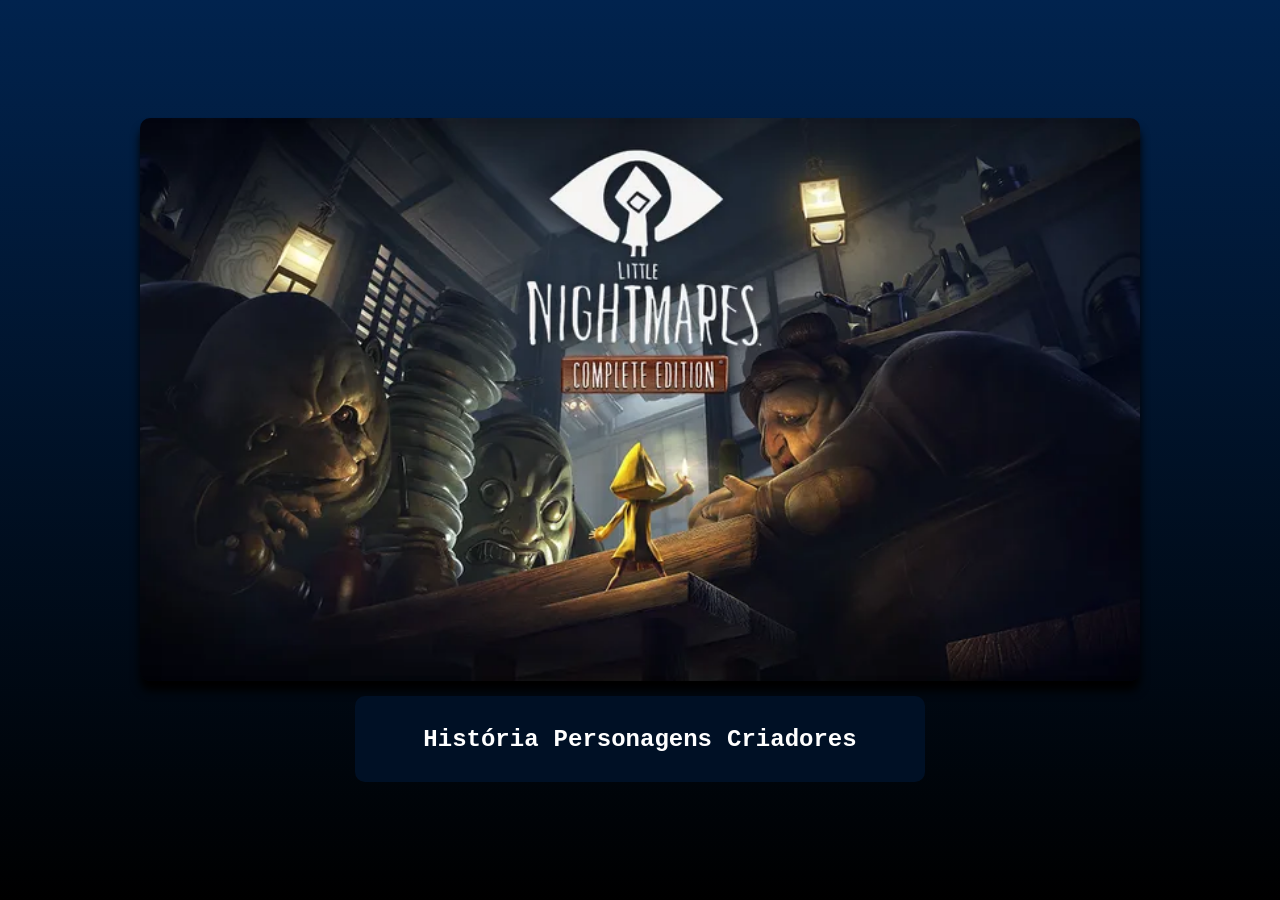
==== index.html @ d482018f "página inicial e história" ====
<!DOCTYPE html>
<html lang="pt-br">
<head>
    <meta charset="UTF-8">
    <meta name="viewport" content="width=device-width, initial-scale=1.0">
    <link rel="stylesheet" href="css/estilizacao.css">
    <link rel="stylesheet" href="css/pageone.css">
    <title>LN 1 Lore</title>
</head>
<body>

    <img src="img/background.png" alt="Little nightmares página inicial com os convidados e personagem ao centro." id="background">

    <div class="menu">
        <a id ="link" href="html/p.html"><h2 class="historia">História</h2></a>
        <a id ="link" href="html/p2.html"><h2 class="personagens">Personagens</h2></a>
        <a id ="link" href="html/p3.html"><h2 class="criadores">Criadores</h2></a>
    </div>

    <script src="javascript/pageone.js"></script>
</body>
</html>
---- css/estilizacao.css ----
body {
    background-image: linear-gradient(rgb(1, 35, 78),rgb(0, 0, 0));background-repeat: no-repeat; background-size:cover;
    display: flex;margin: 0; padding: 0; height: 100vh; flex-flow: column; 
}

h1 {
    font-family: 'Courier New', Courier, monospace; color: white; size:100px; position: fixed;
}
h2, h3 {
    font-family: 'Courier New', Courier, monospace; color: #ffffff; 
}
h4, h5, h6 {
    font-family: 'Courier New', Courier, monospace; color: rgb(0, 0, 0);
}
.link {
    text-decoration: none;
}
img {
    border-radius: 10px; box-shadow: rgb(0, 0, 0) 0px 10px 10px  ;
}

/* Base para criação dos botões voltar */
#Menu {
    text-decoration: none; margin: 15; max-width: 150px;border-radius: 10px;
    background-color: rgb(0, 16, 37); 
}
a, h2{
    text-decoration: none;justify-self: center;
}
a:hover{
    opacity: 0.5;
}
---- css/pageone.css ----
body{
    justify-content: center;align-items: center; gap: 15px;
}

#background{
    width: 100%;;max-width:1000px;height:auto;
}

.menu{
    width: 100%; max-width: 550px;height: auto; justify-content: center; display: flex; gap: 15px; padding: 10px; border-radius: 10px;flex-shrink: 1;
    background-color: rgb(0, 16, 37); 
}

.menu a {
  text-decoration: none;
}

.historia:hover, .personagens:hover, .criadores:hover{
    cursor:pointer; opacity: 0.5;
}

@media (max-width: 600px) {
    /* Adaptação para mobile da largura */
    .menu {
        width: 500px;
    }
}
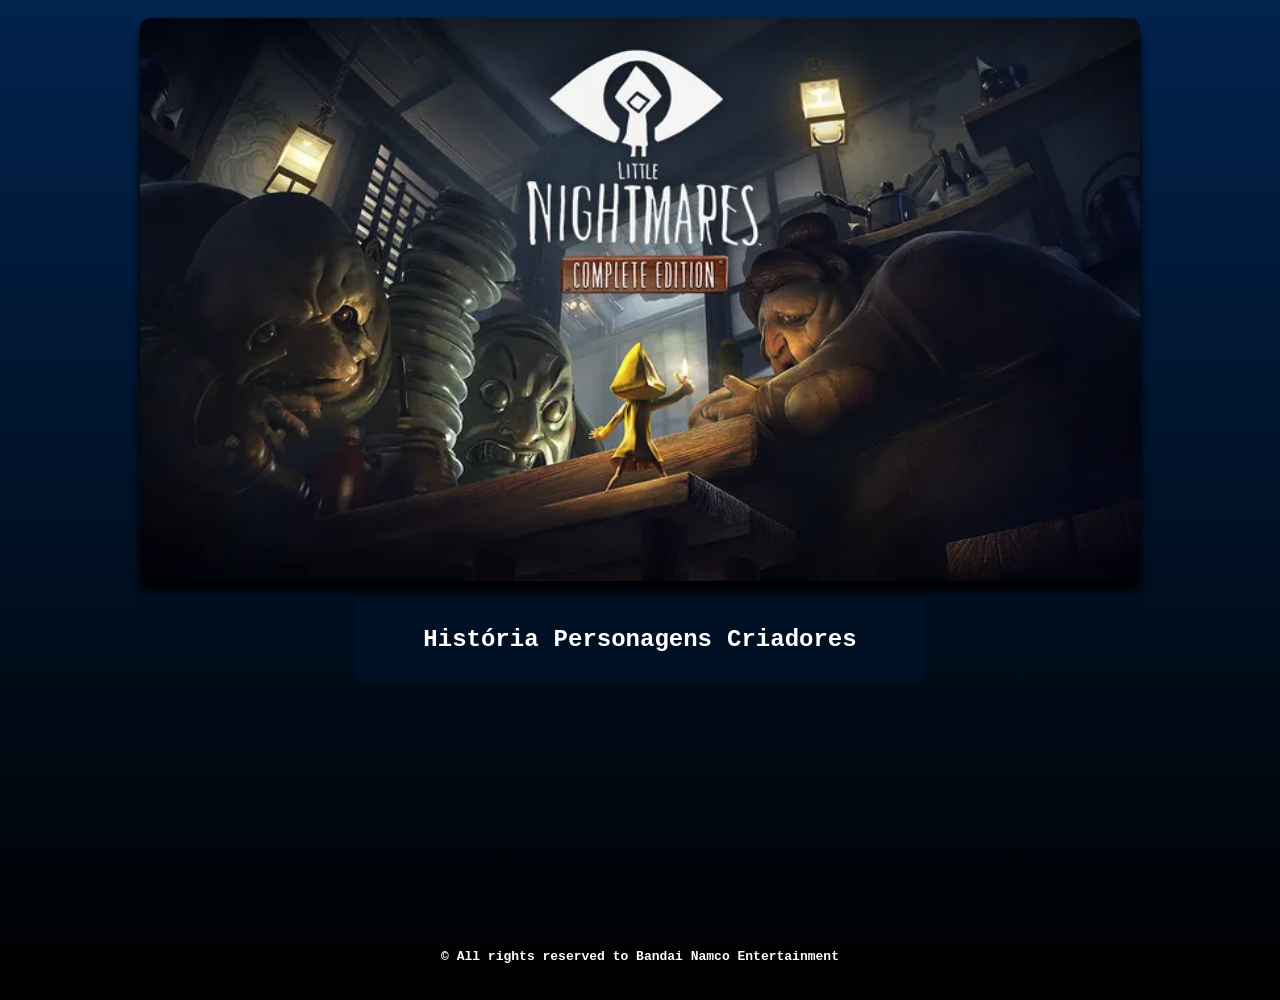
==== commit ef2d12a6: "Personagens e criadores Definido os textos e áudios" ====
--- a/index.html
+++ b/index.html
@@ -17,6 +17,9 @@
         <a id ="link" href="html/p3.html"><h2 class="criadores">Criadores</h2></a>
     </div>
 
-    <script src="javascript/pageone.js"></script>
+    <h3>© All rights reserved to Bandai Namco Entertainment</h3>
+
+    <script src="javascript/pageone.js">
+    </script>
 </body>
 </html>
--- a/css/pageone.css
+++ b/css/pageone.css
@@ -1,9 +1,9 @@
-body{
-    justify-content: center;align-items: center; gap: 15px;
+body {
+    justify-content: center;align-items: center; gap: 15px; height: 1000px;
 }
 
 #background{
-    width: 100%;;max-width:1000px;height:auto;
+    width: 100%;;max-width:1000px;height:auto;    margin-top: -300px;
 }
 
 .menu{
@@ -19,6 +19,10 @@
     cursor:pointer; opacity: 0.5;
 }
 
+h3{
+    margin-bottom: -900px; position: absolute; font-size:small;
+}
+
 @media (max-width: 600px) {
     /* Adaptação para mobile da largura */
     .menu {
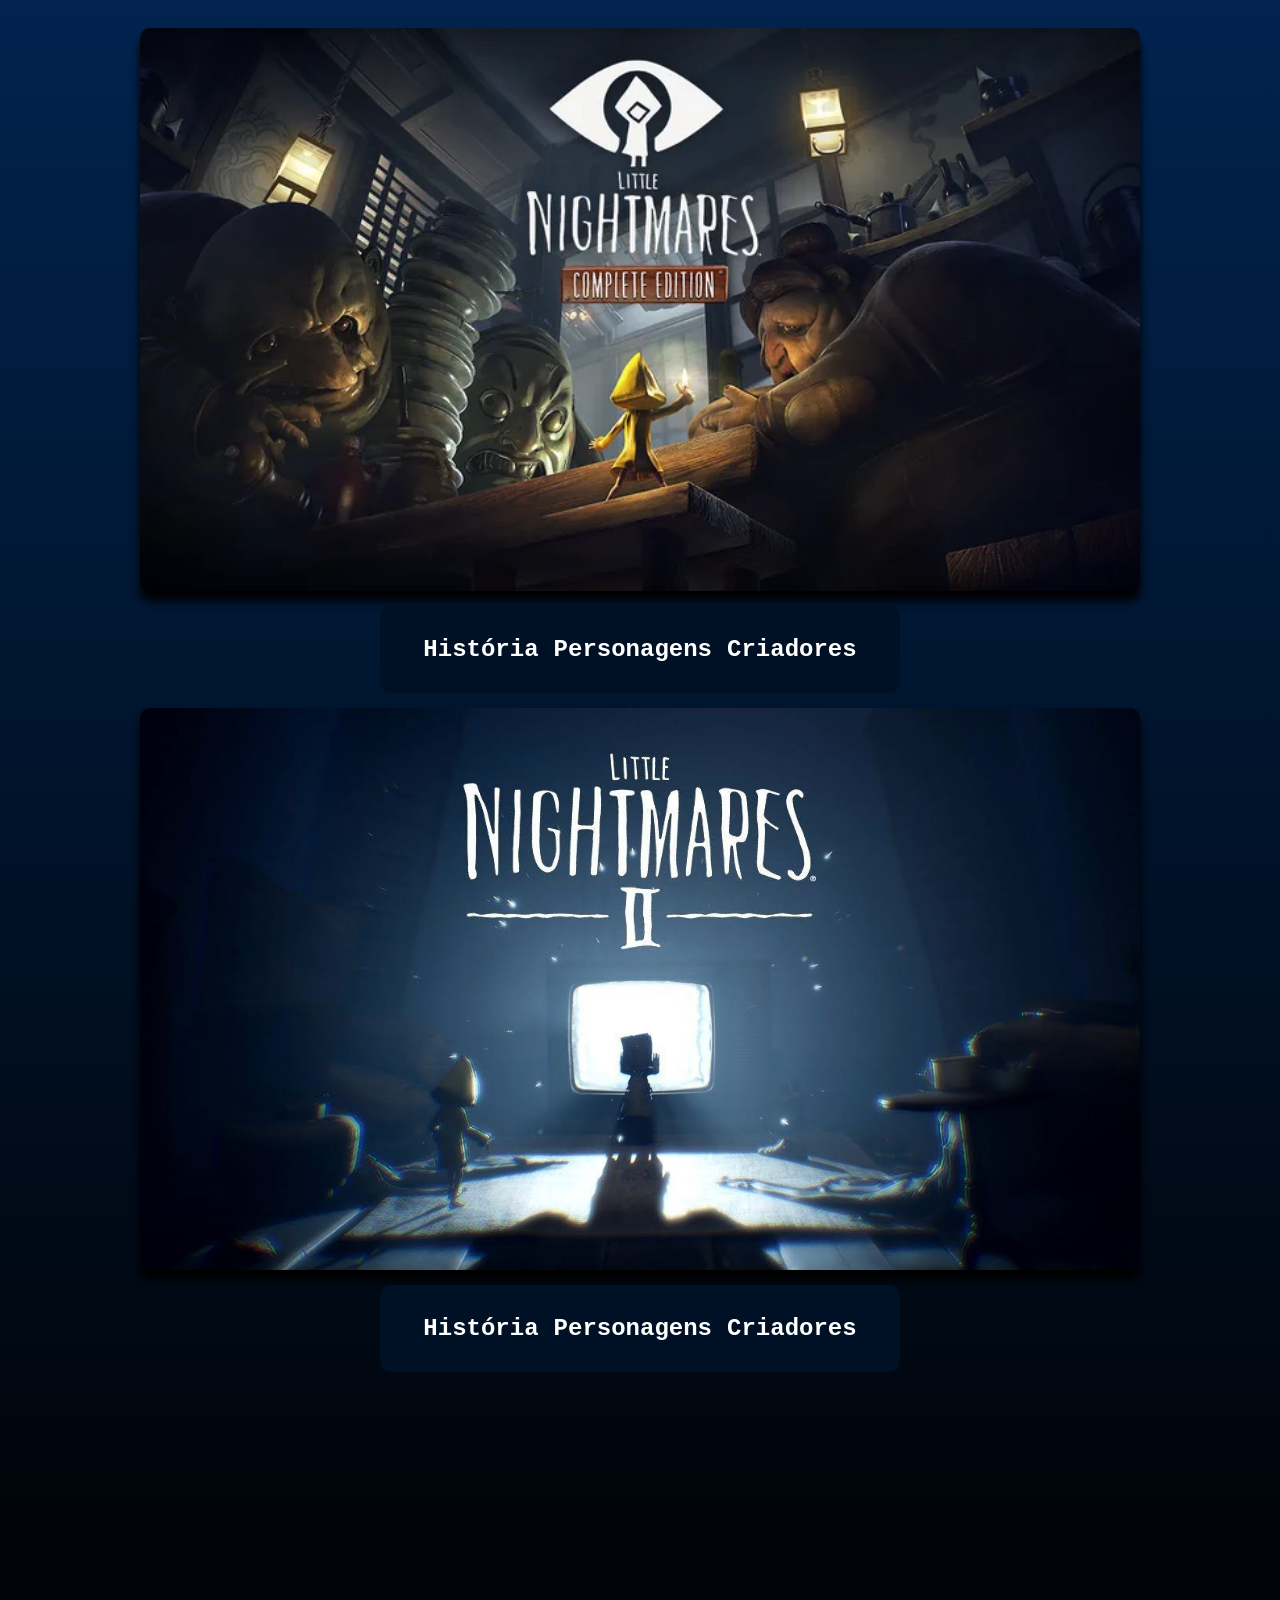
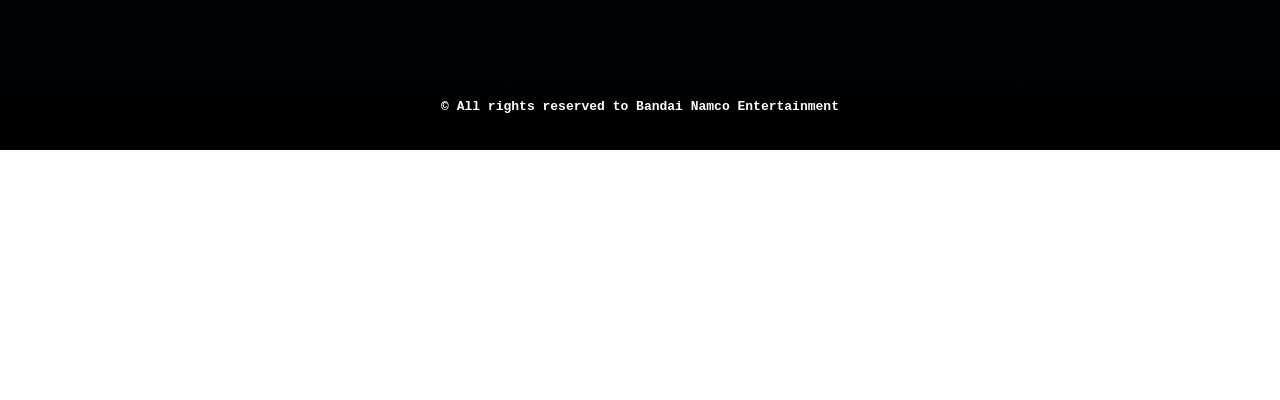
==== commit 1ec6d8e8: "remodelação da aba personagens" ====
--- a/index.html
+++ b/index.html
@@ -9,6 +9,7 @@
 </head>
 <body>
 
+    <!-- little nightmares 1 -->
     <img src="img/background.png" alt="Little nightmares página inicial com os convidados e personagem ao centro." id="background">
 
     <div class="menu">
@@ -17,6 +18,15 @@
         <a id ="link" href="html/p3.html"><h2 class="criadores">Criadores</h2></a>
     </div>
 
+    <!-- little nightmares 2 -->
+     <img src="img/background2.png" alt="Little nightmares página inicial com os convidados e personagem ao centro." id="background2">
+
+    <div class="menu2">
+        <a id ="link2" href="html/ln2_1.html"><h2 class="historia2">História</h2></a>
+        <a id ="link2" href="html/ln2_2.html"><h2 class="personagens2">Personagens</h2></a>
+        <a id ="link2" href="html/p3.html"><h2 class="criadores2">Criadores</h2></a>
+    </div>
+
     <h3>© All rights reserved to Bandai Namco Entertainment</h3>
 
     <script src="javascript/pageone.js">
--- a/css/estilizacao.css
+++ b/css/estilizacao.css
@@ -1,6 +1,6 @@
 body {
     background-image: linear-gradient(rgb(1, 35, 78),rgb(0, 0, 0));background-repeat: no-repeat; background-size:cover;
-    display: flex;margin: 0; padding: 0; height: 100vh; flex-flow: column; 
+    display: flex;margin: 0; padding: 0; height: 100vh; flex-flow: column; padding-left: 16px;padding-right: 16px;
 }
 
 h1 {
@@ -16,12 +16,12 @@
     text-decoration: none;
 }
 img {
-    border-radius: 10px; box-shadow: rgb(0, 0, 0) 0px 10px 10px  ;
+    border-radius: 10px; box-shadow: rgb(0, 0, 0) 0px 10px 10px;
 }
 
 /* Base para criação dos botões voltar */
 #Menu {
-    text-decoration: none; margin: 15; max-width: 150px;border-radius: 10px;
+    text-decoration: none; margin: 15px; max-width: 150px;border-radius: 10px;
     background-color: rgb(0, 16, 37); 
 }
 a, h2{
--- a/css/pageone.css
+++ b/css/pageone.css
@@ -1,13 +1,17 @@
 body {
-    justify-content: center;align-items: center; gap: 15px; height: 1000px;
+    justify-content: center;align-items: center; gap: 15px; height: 2000px; margin-top: -250px;
 }
 
 #background{
-    width: 100%;;max-width:1000px;height:auto;    margin-top: -300px;
+    width: 100%;;max-width:1000px;height:auto;margin-top: -100px;
 }
 
-.menu{
-    width: 100%; max-width: 550px;height: auto; justify-content: center; display: flex; gap: 15px; padding: 10px; border-radius: 10px;flex-shrink: 1;
+#background2{
+    width: 100%;;max-width:1000px;height:auto;
+}
+
+.menu, .menu2{
+    width: 100%; max-width: 500px;height: auto; justify-content: center; display: flex; gap: 15px; padding: 10px; border-radius: 10px;flex-shrink: 1;
     background-color: rgb(0, 16, 37); 
 }
 
@@ -20,7 +24,7 @@
 }
 
 h3{
-    margin-bottom: -900px; position: absolute; font-size:small;
+    margin-bottom: -1900px; position: absolute; font-size:small;
 }
 
 @media (max-width: 600px) {
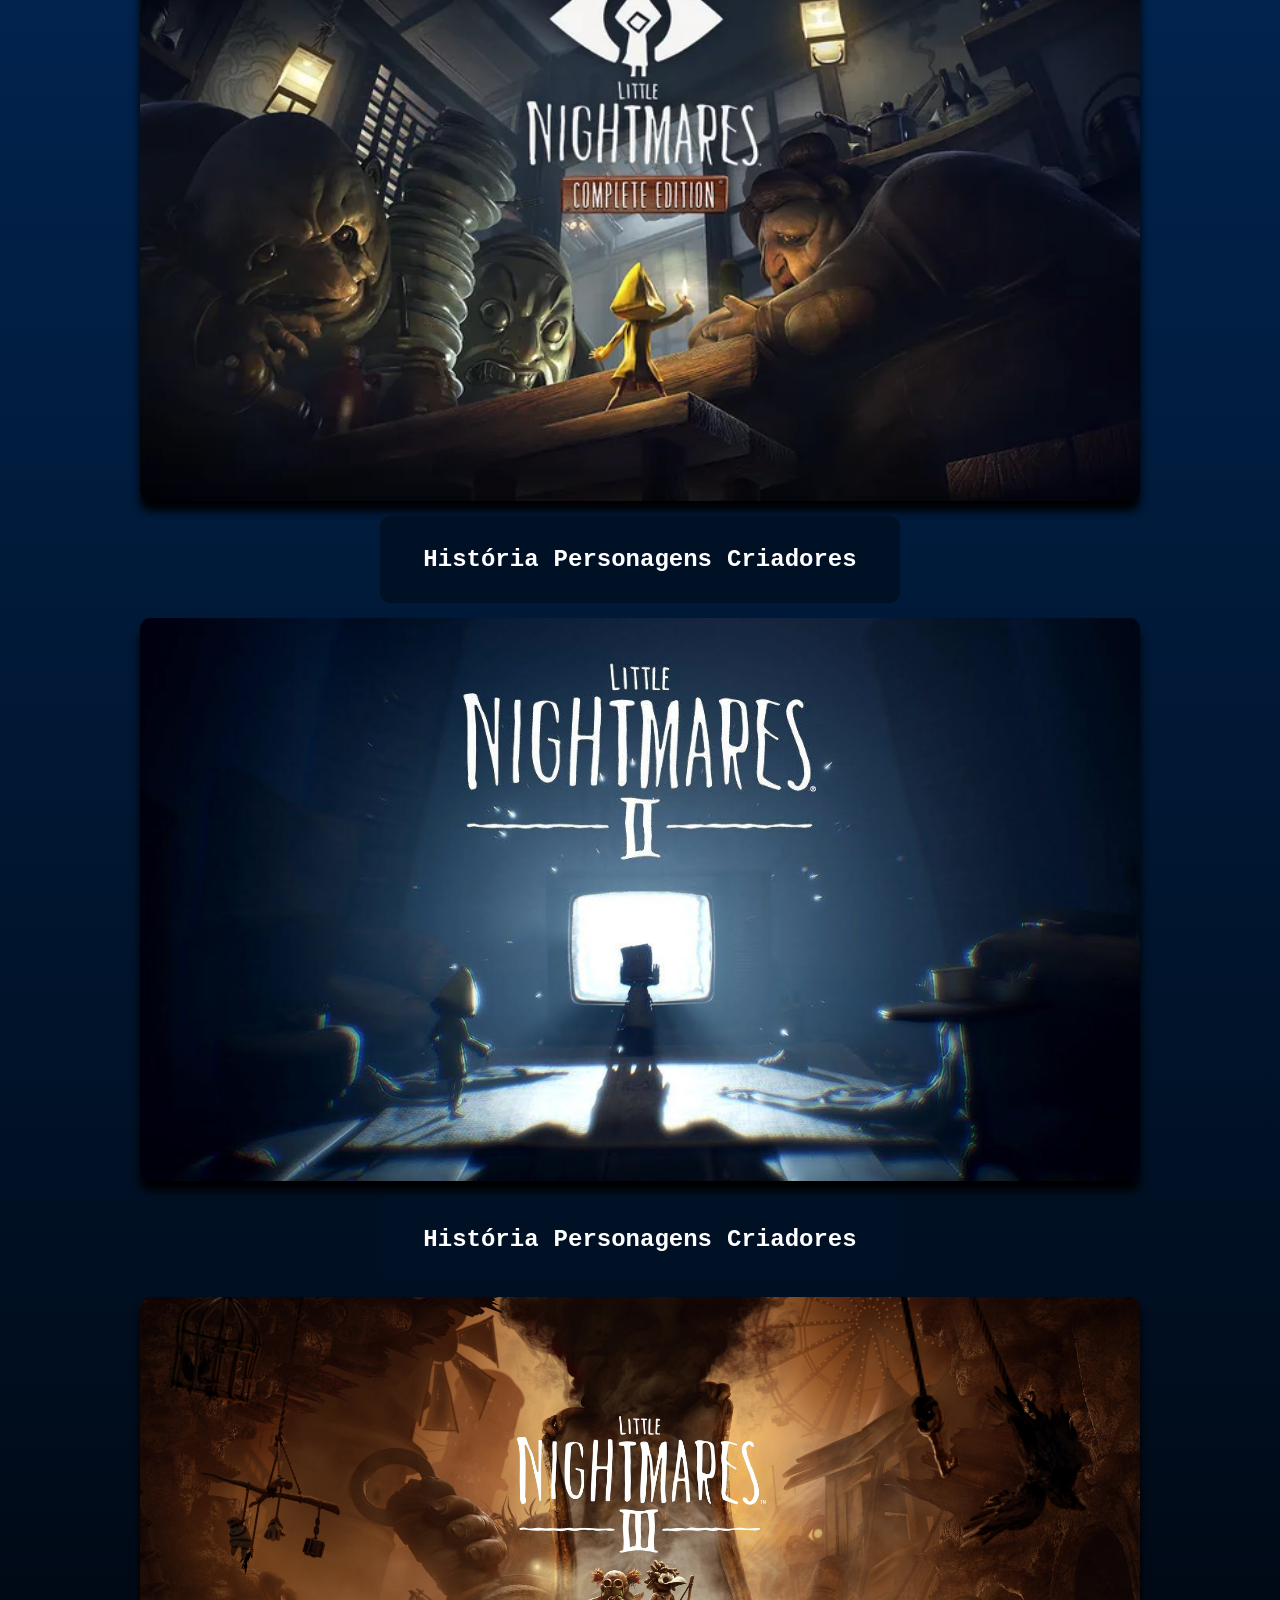
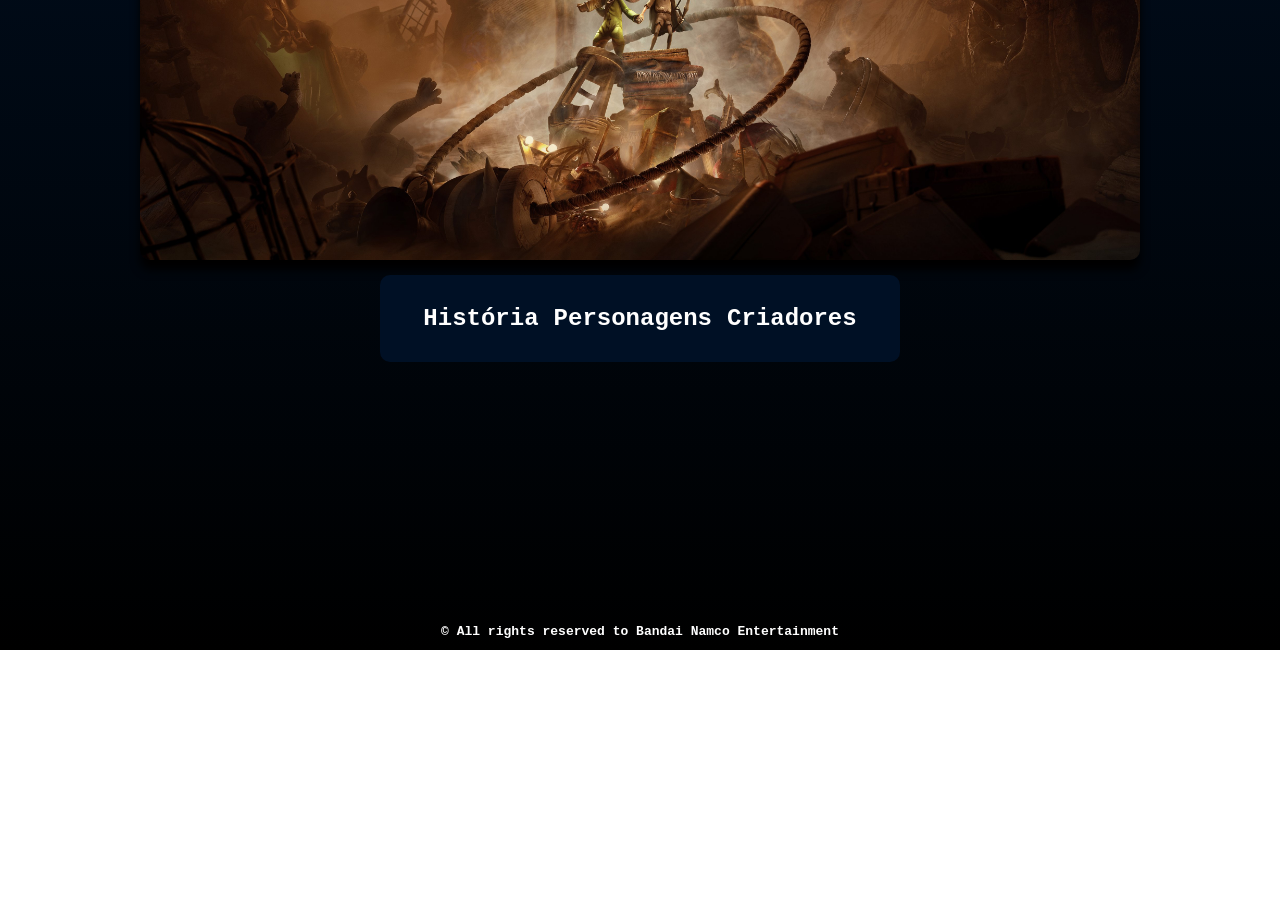
==== commit 17917220: "Finalizando o jogo 3" ====
--- a/index.html
+++ b/index.html
@@ -5,7 +5,7 @@
     <meta name="viewport" content="width=device-width, initial-scale=1.0">
     <link rel="stylesheet" href="css/estilizacao.css">
     <link rel="stylesheet" href="css/pageone.css">
-    <title>LN 1 Lore</title>
+    <title>LN Lore</title>
 </head>
 <body>
 
@@ -19,7 +19,7 @@
     </div>
 
     <!-- little nightmares 2 -->
-     <img src="img/background2.png" alt="Little nightmares página inicial com os convidados e personagem ao centro." id="background2">
+    <img src="img/background2.png" alt="Little nightmares página inicial com personagens ao centro e uma torre atrás." id="background2">
 
     <div class="menu2">
         <a id ="link2" href="html/ln2_1.html"><h2 class="historia2">História</h2></a>
@@ -27,6 +27,16 @@
         <a id ="link2" href="html/p3.html"><h2 class="criadores2">Criadores</h2></a>
     </div>
 
+    <!-- little nightmares 3 -->
+    <img src="img/background3.png" alt="Little nightmares página inicial com os personagem ao centro de mãos dadas em um ambiente deserto." id="background3">
+
+    <div class="menu2">
+        <a id ="link3" href="html/ln3_1.html"><h2 class="historia3">História</h2></a>
+        <a id ="link3" href="html/ln3_2.html"><h2 class="personagens3">Personagens</h2></a>
+        <a id ="link3" href="html/ln3_3.html"><h2 class="criadores3">Criadores</h2></a>
+    </div>
+
+
     <h3>© All rights reserved to Bandai Namco Entertainment</h3>
 
     <script src="javascript/pageone.js">
--- a/css/pageone.css
+++ b/css/pageone.css
@@ -1,13 +1,13 @@
 body {
-    justify-content: center;align-items: center; gap: 15px; height: 2000px; margin-top: -250px;
+    justify-content: center;align-items: center; gap: 15px; height: 2500px; margin-top: -250px;
 }
 
 #background{
     width: 100%;;max-width:1000px;height:auto;margin-top: -100px;
 }
 
-#background2{
-    width: 100%;;max-width:1000px;height:auto;
+#background2, #background3{
+    width: 100%;max-width:1000px;height:auto;
 }
 
 .menu, .menu2{
@@ -24,7 +24,7 @@
 }
 
 h3{
-    margin-bottom: -1900px; position: absolute; font-size:small;
+    margin-bottom: -2450px; position: absolute; font-size:small;
 }
 
 @media (max-width: 600px) {
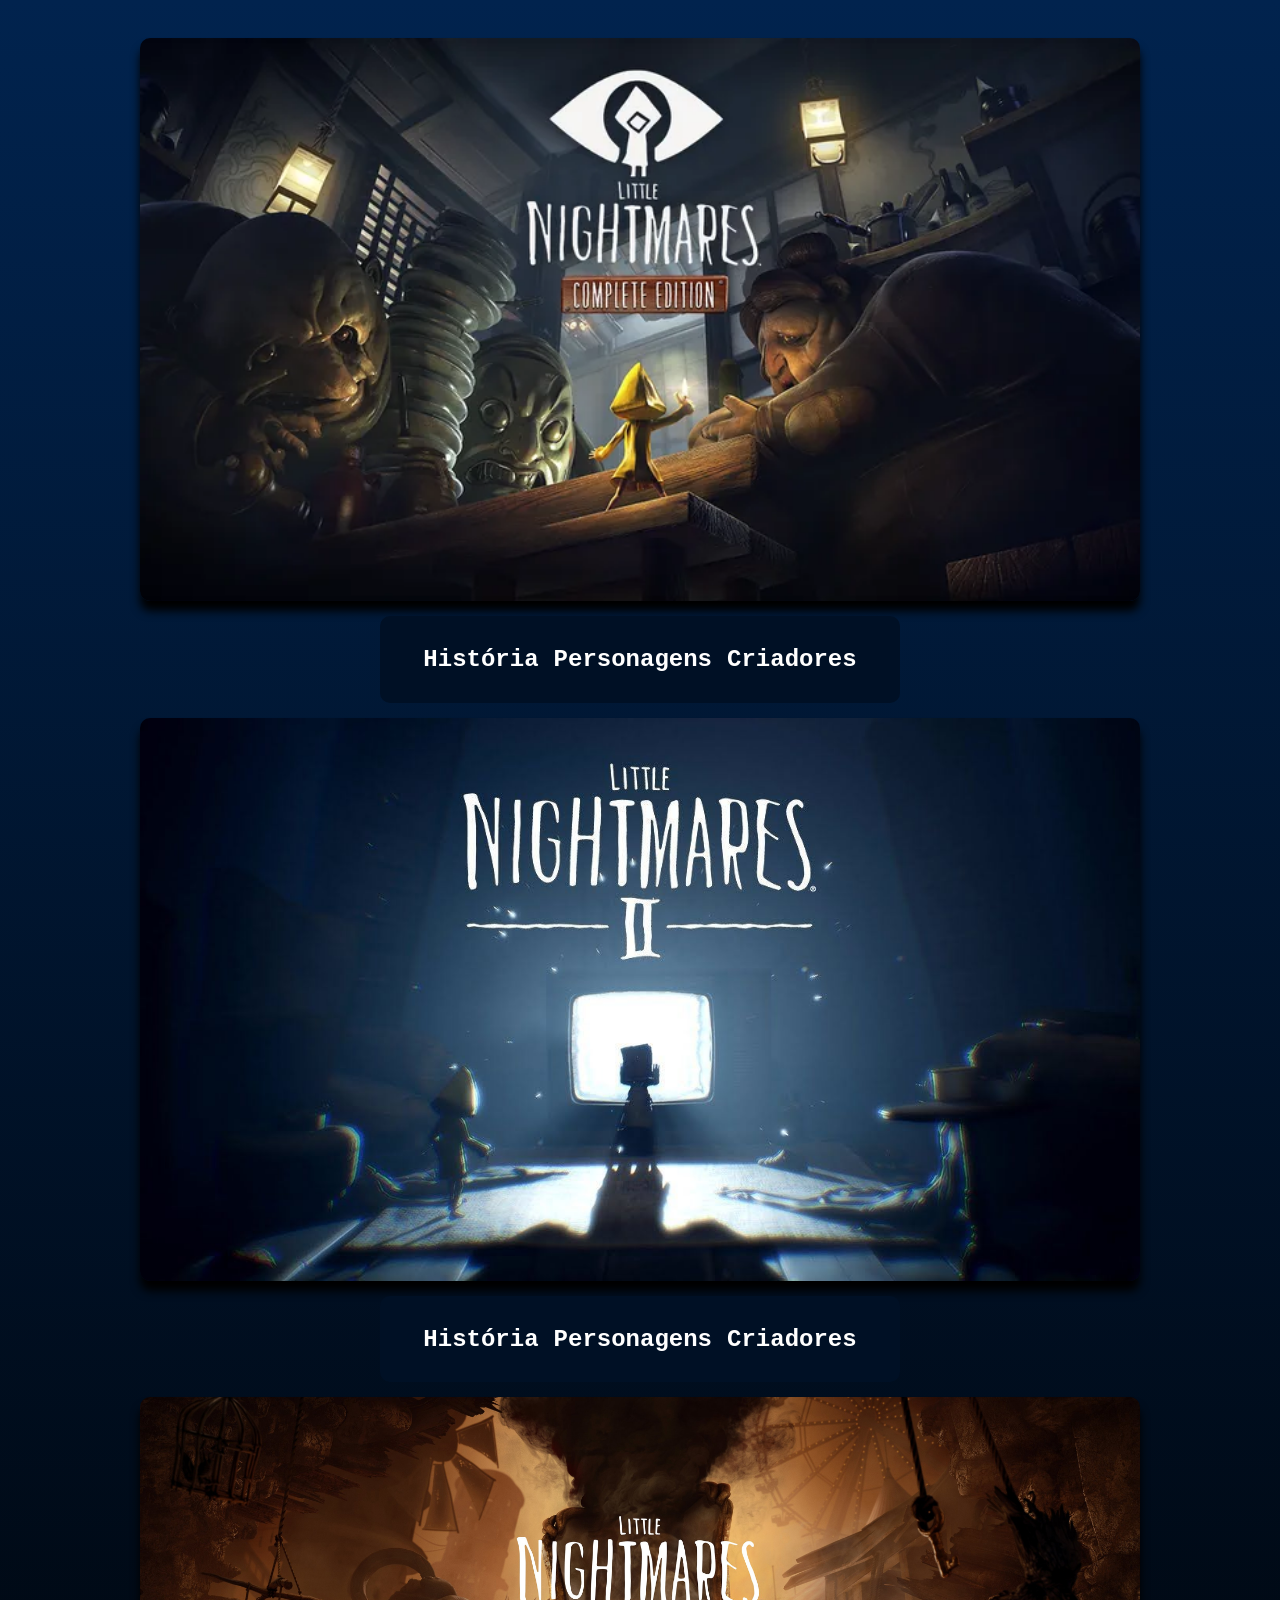
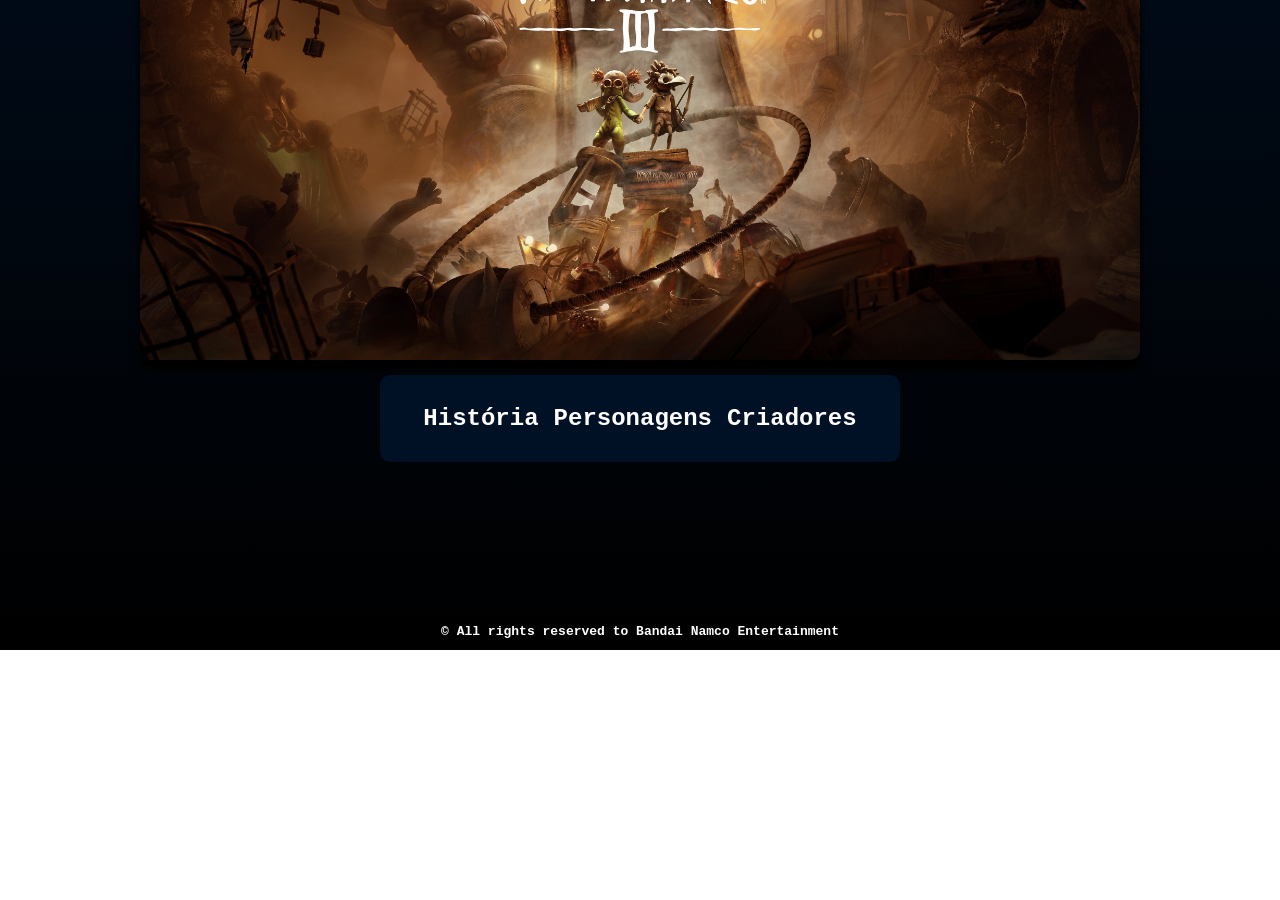
==== commit 1fa68975: "Finalizado" ====
--- a/index.html
+++ b/index.html
@@ -8,7 +8,7 @@
     <title>LN Lore</title>
 </head>
 <body>
-
+    
     <!-- little nightmares 1 -->
     <img src="img/background.png" alt="Little nightmares página inicial com os convidados e personagem ao centro." id="background">
 
--- a/css/estilizacao.css
+++ b/css/estilizacao.css
@@ -29,4 +29,4 @@
 }
 a:hover{
     opacity: 0.5;
-}+}
--- a/css/pageone.css
+++ b/css/pageone.css
@@ -3,7 +3,7 @@
 }
 
 #background{
-    width: 100%;;max-width:1000px;height:auto;margin-top: -100px;
+    width: 100%;;max-width:1000px;height:auto;margin-top: 100px;
 }
 
 #background2, #background3{
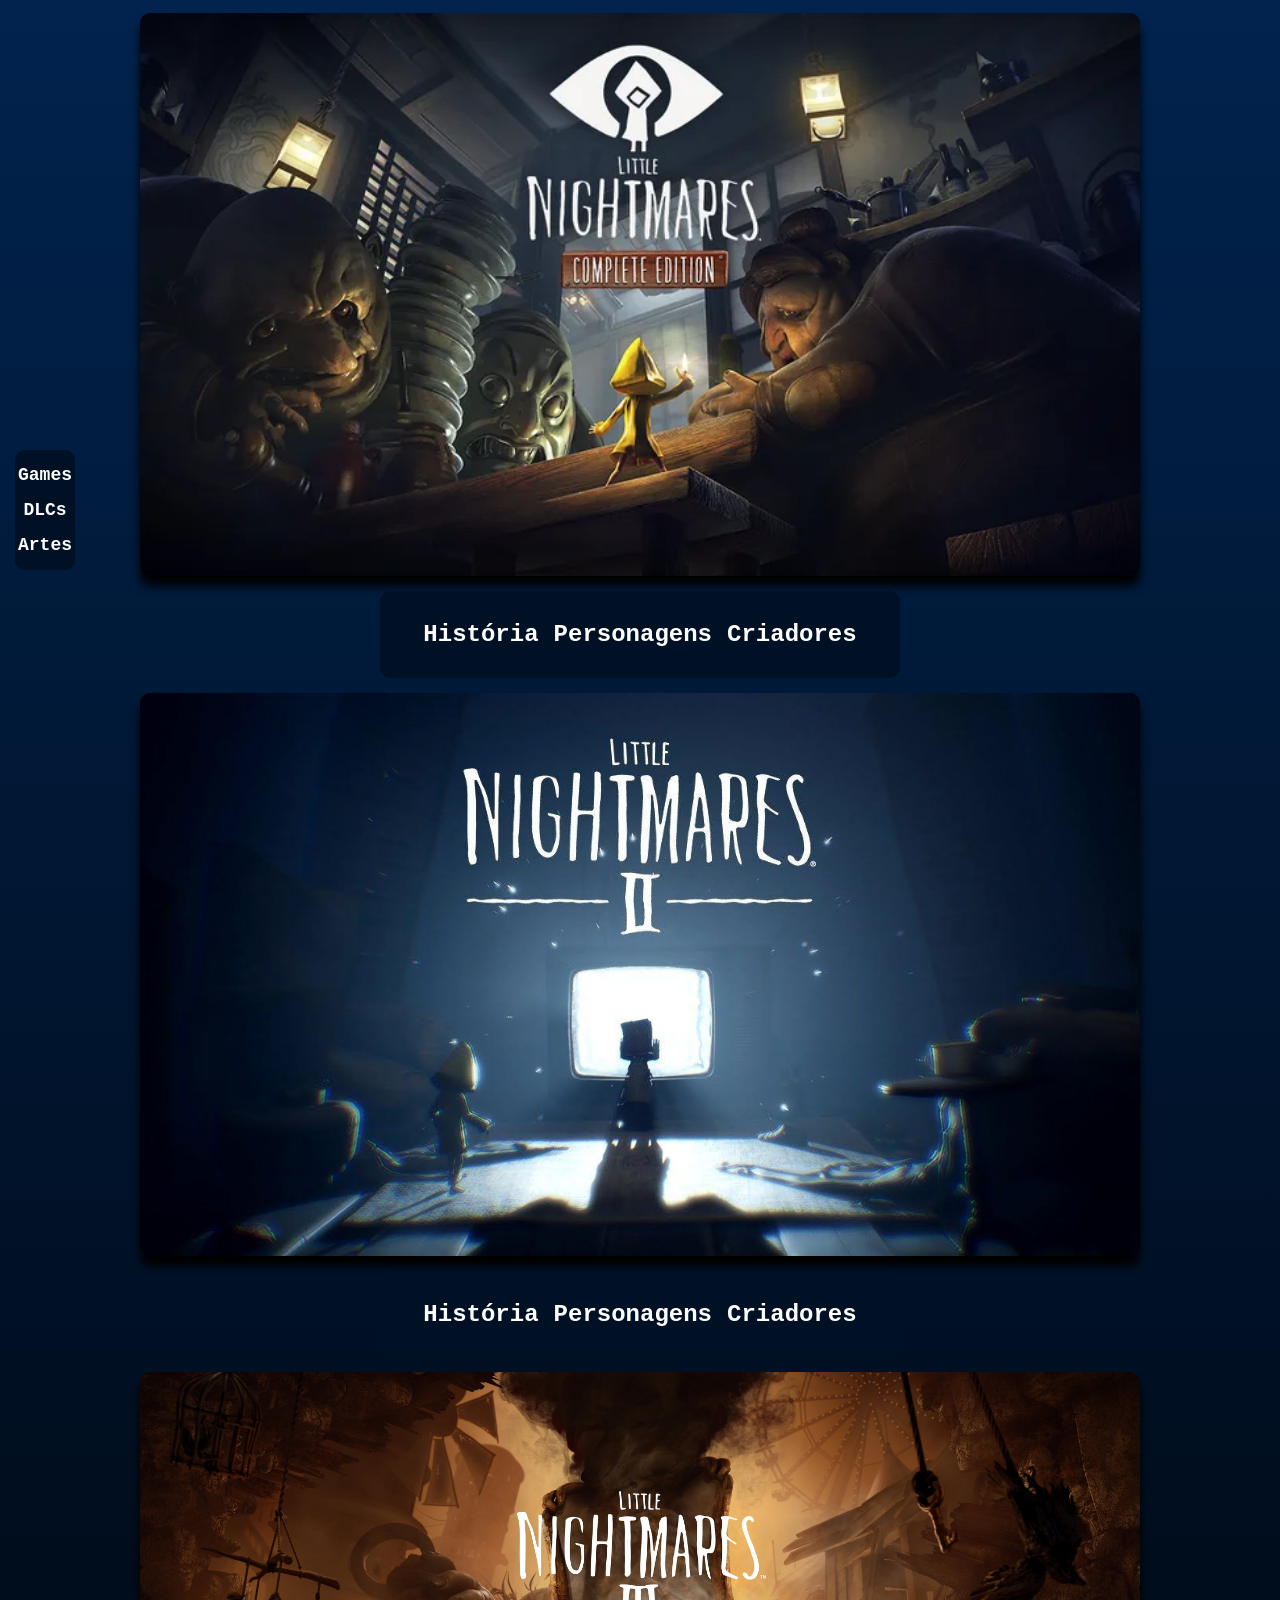
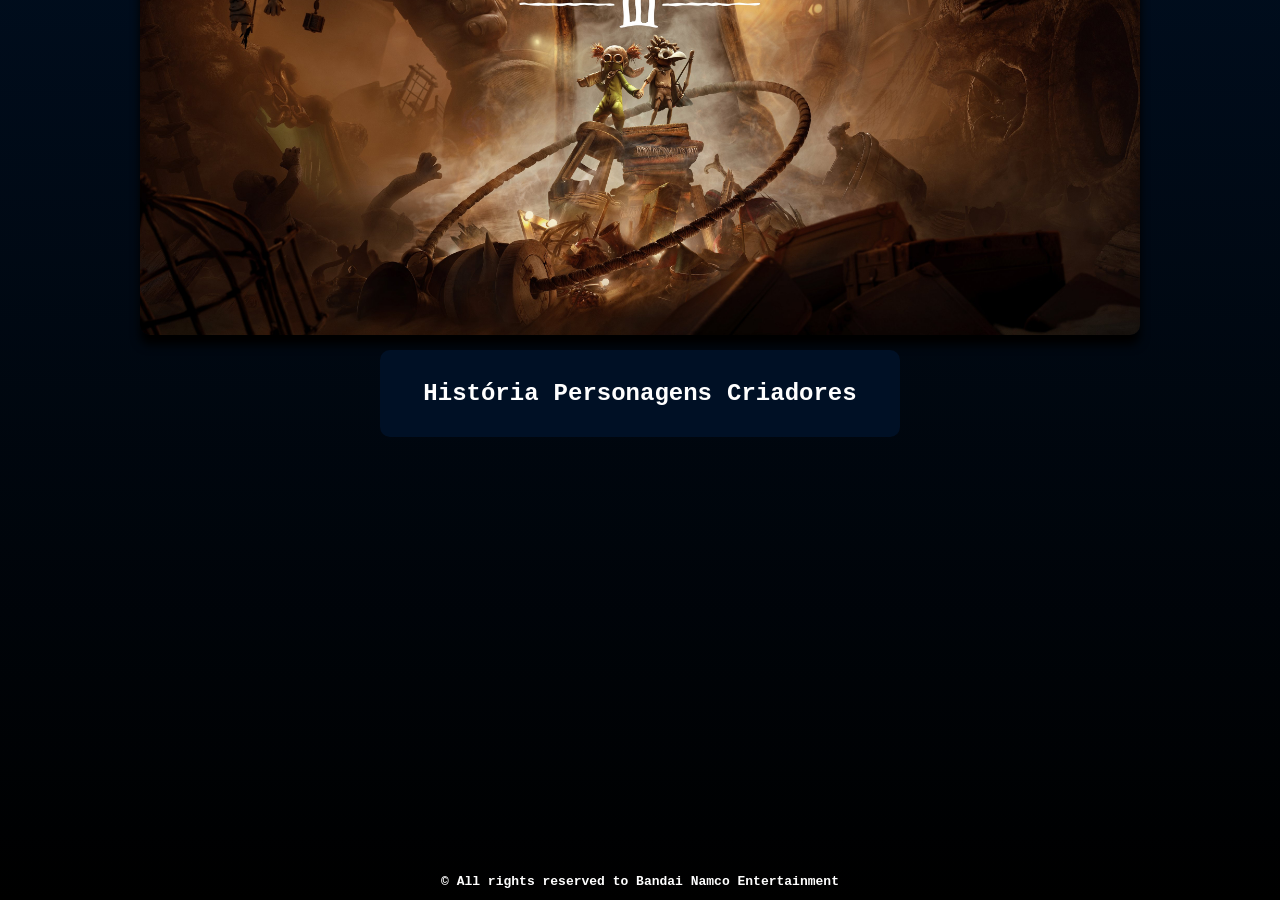
==== commit 3c854212: "Criação navegador, abas dlcs e artes" ====
--- a/index.html
+++ b/index.html
@@ -9,6 +9,13 @@
 </head>
 <body>
     
+    <!-- Menu Navegação -->
+    <header id="MenuNavegacao">
+        <a href="../../index.html" class="botao1"><h2 class="menuh2">Games</h2></a>
+        <a href="html/dlc/ln_dlcs.html" class="botao2"><h2 class="menuh2">DLCs</h2></a>
+        <a href="html/dlc/ln_artes.html" class="botao3"><h2 class="menuh2">Artes</h2></a>
+    </header>
+
     <!-- little nightmares 1 -->
     <img src="img/background.png" alt="Little nightmares página inicial com os convidados e personagem ao centro." id="background">
 
@@ -33,13 +40,14 @@
     <div class="menu2">
         <a id ="link3" href="html/ln3_1.html"><h2 class="historia3">História</h2></a>
         <a id ="link3" href="html/ln3_2.html"><h2 class="personagens3">Personagens</h2></a>
-        <a id ="link3" href="html/ln3_3.html"><h2 class="criadores3">Criadores</h2></a>
+        <a id ="link3" href="html/dlc/ln_artes.html"><h2 class="criadores3">Criadores</h2></a>
     </div>
 
 
     <h3>© All rights reserved to Bandai Namco Entertainment</h3>
 
     <script src="javascript/pageone.js">
+        
     </script>
 </body>
 </html>
--- a/css/estilizacao.css
+++ b/css/estilizacao.css
@@ -2,6 +2,16 @@
     background-image: linear-gradient(rgb(1, 35, 78),rgb(0, 0, 0));background-repeat: no-repeat; background-size:cover;
     display: flex;margin: 0; padding: 0; height: 100vh; flex-flow: column; padding-left: 16px;padding-right: 16px;
 }
+
+/* Menu Navegação */
+#MenuNavegacao{
+    position: fixed; left: 0; top: 50%;margin-top: auto;width: 100%; max-width: 60px;height: fit-content; margin-left: 15px;border-radius: 10px;z-index: 999999;text-align: center;
+    background-color: rgb(0, 16, 37);
+}
+.menuh2{
+    font-size: large;    
+}
+
 
 h1 {
     font-family: 'Courier New', Courier, monospace; color: white; size:100px; position: fixed;
--- a/css/pageone.css
+++ b/css/pageone.css
@@ -1,9 +1,10 @@
 body {
-    justify-content: center;align-items: center; gap: 15px; height: 2500px; margin-top: -250px;
+    justify-content: center;align-items: center; gap: 15px; height: 2500px; 
 }
 
+/* Página Inicial */
 #background{
-    width: 100%;;max-width:1000px;height:auto;margin-top: 100px;
+    width: 100%;;max-width:1000px;height:auto;margin-top: -450px;
 }
 
 #background2, #background3{
@@ -29,7 +30,13 @@
 
 @media (max-width: 600px) {
     /* Adaptação para mobile da largura */
-    .menu {
-        width: 500px;
+    body{
+         margin-top: -400px;
+    }
+    .menu, .menu2 {
+        width: 400px;
+    }
+    h2{
+        font-size:larger;
     }
 }
